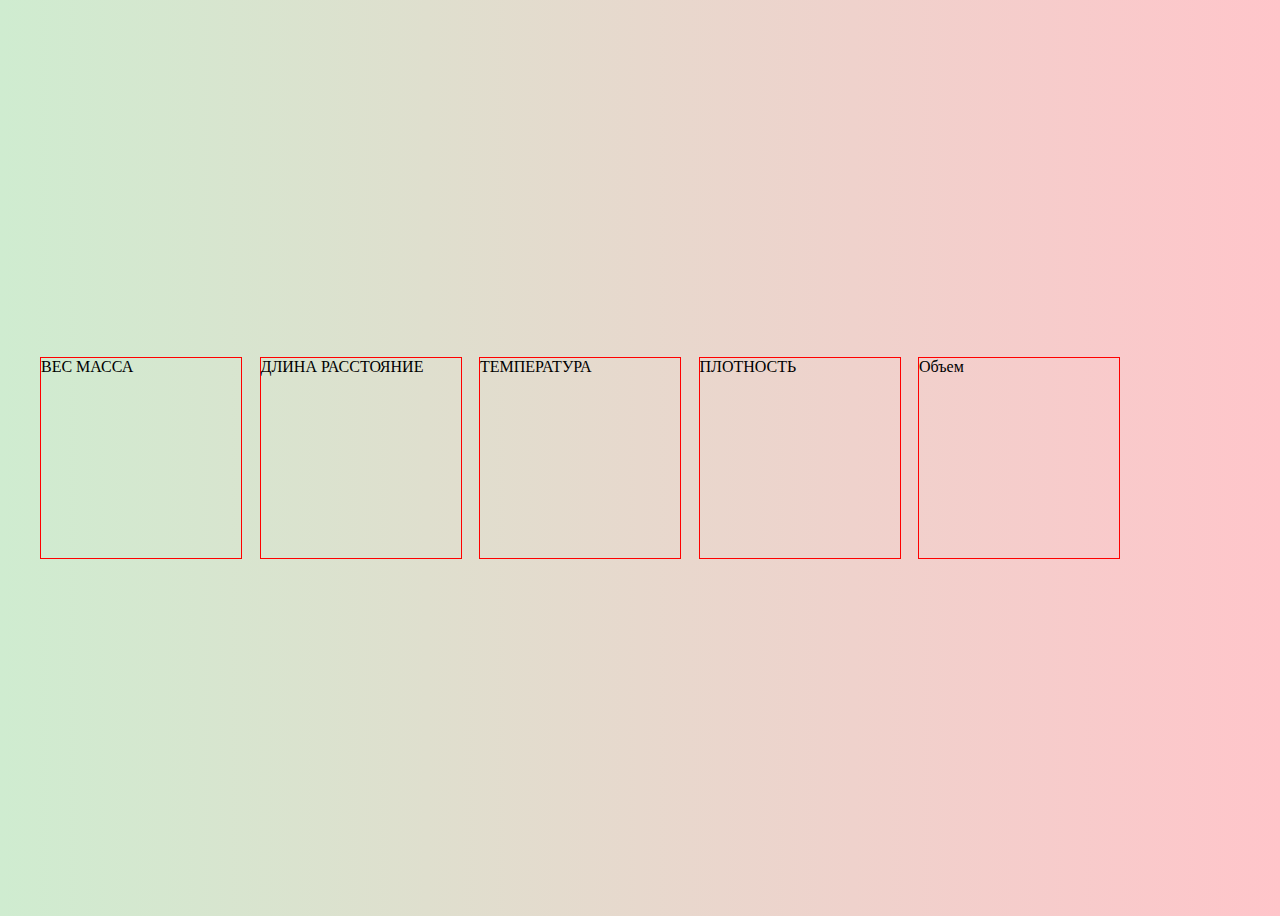
==== index.html @ 8b4d111e "add style" ====
<!DOCTYPE html>
<html lang="en">
  <head>
    <meta charset="UTF-8" />
    <meta http-equiv="X-UA-Compatible" content="IE=edge" />
    <meta name="viewport" content="width=device-width, initial-scale=1.0" />
    <link rel="stylesheet" href="style.css" />
    <title>Document</title>
  </head>
  <body>
    <div class="wrapper">
      <ul class="converter__list">
        <li class="converter__item">ВЕС МАССА</li>
        <li class="converter__item">ДЛИНА РАССТОЯНИЕ</li>
        <li class="converter__item">ТЕМПЕРАТУРА</li>
        <li class="converter__item">ПЛОТНОСТЬ</li>
        <li class="converter__item">Объем</li>
      </ul>
    </div>
  </body>
</html>
---- style.css ----
body {
  background: linear-gradient(90deg, #cfecd0, #ffc5ca);
}
.wrapper {
  max-width: 1200px;
  width: 100%;
  margin: 0 auto;
  min-height: 100vh;
  display: flex;
  align-items: center;
  justify-content: space-between;
}
.converter__list {
  width: 90%;
  display: flex;
  align-items: center;
  justify-content: space-between;
  padding: 0;
  margin: 0;
  list-style: none;
}
.converter__item {
  max-width: 200px;
  width: 100%;
  min-height: 200px;
  border: 1px solid red;
  cursor: pointer;
}
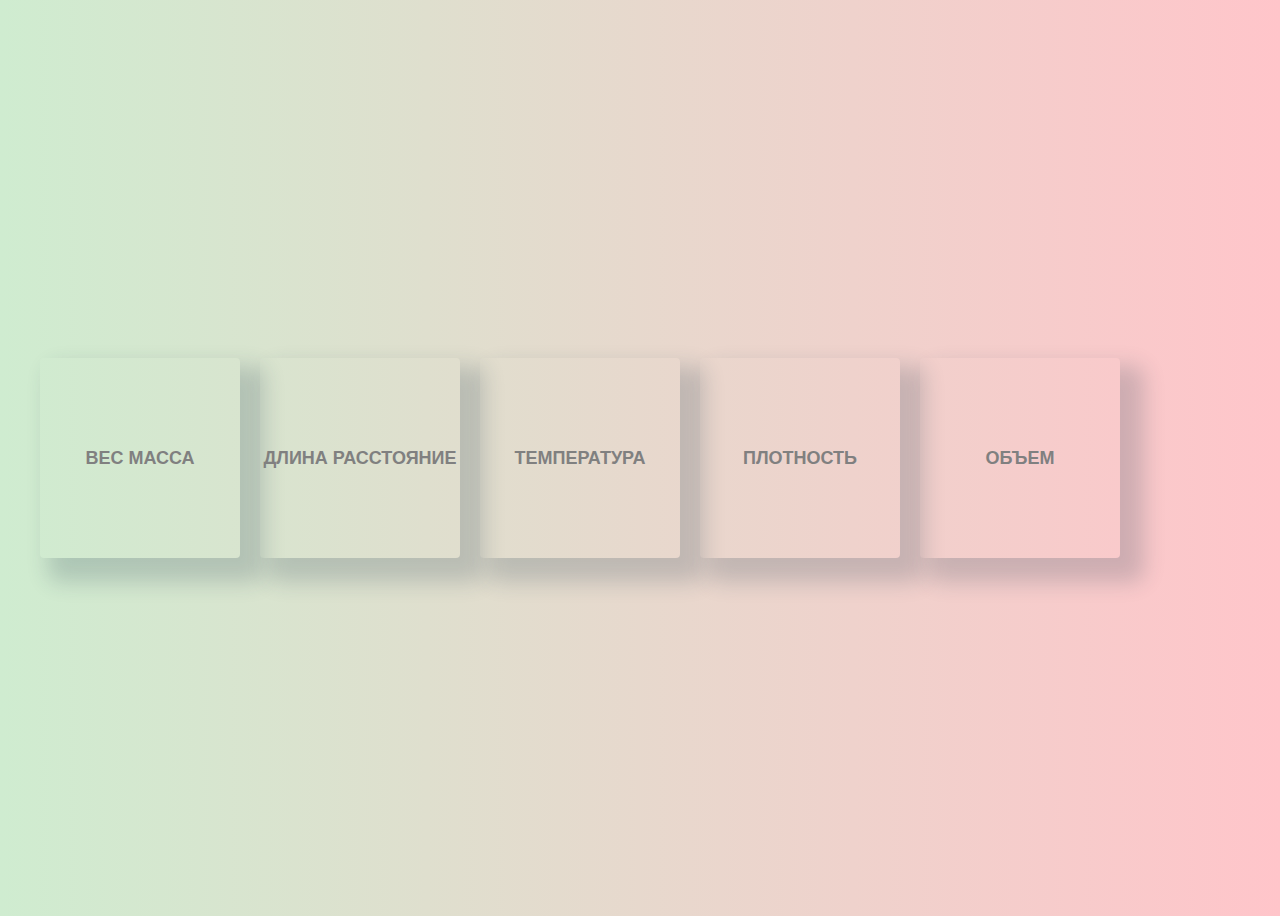
==== commit 87d01219: "add style" ====
--- a/index.html
+++ b/index.html
@@ -10,10 +10,10 @@
   <body>
     <div class="wrapper">
       <ul class="converter__list">
-        <li class="converter__item">ВЕС МАССА</li>
-        <li class="converter__item">ДЛИНА РАССТОЯНИЕ</li>
-        <li class="converter__item">ТЕМПЕРАТУРА</li>
-        <li class="converter__item">ПЛОТНОСТЬ</li>
+        <li class="converter__item">Вес масса</li>
+        <li class="converter__item">Длина расстояние</li>
+        <li class="converter__item">Температура</li>
+        <li class="converter__item">Плотность</li>
         <li class="converter__item">Объем</li>
       </ul>
     </div>
--- a/style.css
+++ b/style.css
@@ -23,6 +23,23 @@
   max-width: 200px;
   width: 100%;
   min-height: 200px;
-  border: 1px solid red;
+  display: flex;
+  align-items: center;
+  justify-content: center;
+  border-radius: 4px;
+  font-family: "Franklin Gothic Medium", "Arial Narrow", Arial, sans-serif;
+  color: grey;
+  font-size: 18px;
+  font-weight: 700;
+  text-transform: uppercase;
   cursor: pointer;
+  -webkit-box-shadow: 16px 16px 21px 8px rgba(34, 60, 80, 0.2);
+  -moz-box-shadow: 16px 16px 21px 8px rgba(34, 60, 80, 0.2);
+  box-shadow: 16px 16px 21px 8px rgba(34, 60, 80, 0.2);
 }
+.converter__item:hover {
+  transition: all 0.3s ease-in-out;
+  background-color: #d587b3;
+  color: white;
+  transform: scale(1.1);
+}
